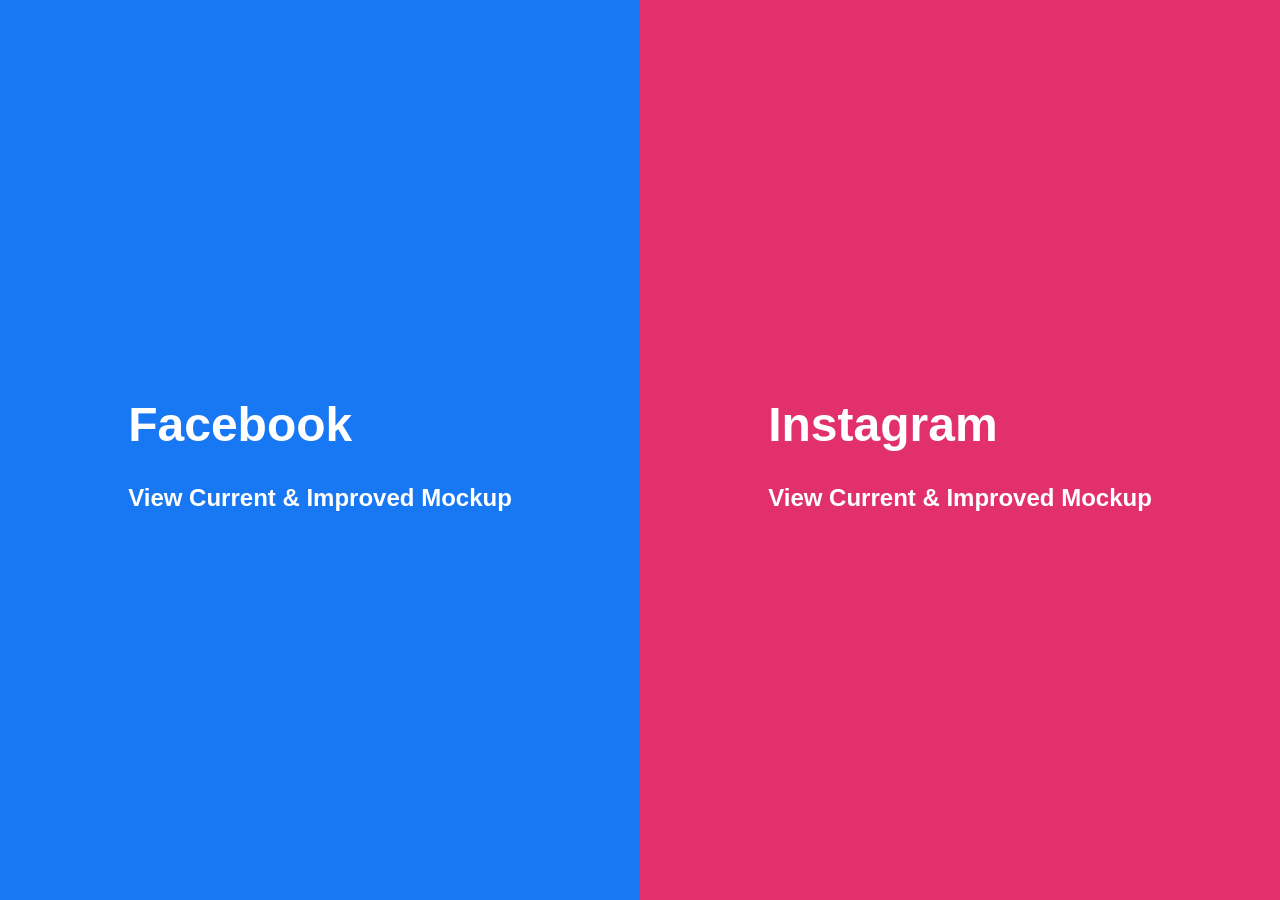
==== index.html @ d42c2d3c "Add files via upload" ====
<!DOCTYPE html>
<html lang="en">
<head>
<meta charset="UTF-8">
<title>Selby Social Media Mockup</title>
<link rel="stylesheet" href="css/style.css">
</head>

<body>

<div class="split-container">

    <a href="facebook.html" class="split facebook">
        <div>
            <h1>Facebook</h1>
            <p>View Current & Improved Mockup</p>
        </div>
    </a>

    <a href="instagram.html" class="split instagram">
        <div>
            <h1>Instagram</h1>
            <p>View Current & Improved Mockup</p>
        </div>
    </a>

</div>

</body>
</html>
---- css/style.css ----
body {
margin: 0;
font-family: Arial;
background: #f4f4f4;
}

/* SPLIT LANDING */
.split-container {
display: flex;
height: 100vh;
}

.split {
flex: 1;
display: flex;
align-items: center;
justify-content: center;
text-decoration: none;
color: white;
font-size: 24px;
font-weight: bold;
}

.facebook { background: #1877f2; }
.instagram { background: #e1306c; }

/* TOP BAR */
.topbar {
display: flex;
align-items: center;
justify-content: space-between;
padding: 15px;
background: #fff;
border-bottom: 1px solid #ddd;
}

/* PAGE */
.page {
padding: 20px;
}

.hidden {
display: none;
}

/* COVER */
.cover {
height: 200px;
display: flex;
align-items: center;
justify-content: center;
color: white;
font-size: 28px;
font-weight: bold;
}

.current-bg { background: #999; }
.improved-bg { background: #1877f2; }

/* POSTS */
.post {
background: white;
padding: 15px;
margin: 10px 0;
border-radius: 8px;
}

/* CTA */
.cta {
background: #1877f2;
color: white;
padding: 10px 15px;
border: none;
margin: 5px;
cursor: pointer;
}

.cta.secondary {
background: #555;
}

/* INSTAGRAM GRID */
.grid {
display: grid;
grid-template-columns: repeat(3, 1fr);
gap: 10px;
margin-top: 15px;
}

.box {
background: white;
padding: 30px;
text-align: center;
border-radius: 8px;
}

.box.improved {
background: #ffe3ec;
}

/* TOGGLE SWITCH */
.switch {
position: relative;
display: inline-block;
width: 50px;
height: 25px;
}

.switch input {
display: none;
}

.slider {
position: absolute;
cursor: pointer;
background-color: #ccc;
top: 0;
left: 0;
right: 0;
bottom: 0;
transition: .4s;
border-radius: 25px;
}

.slider:before {
position: absolute;
content: "";
height: 18px;
width: 18px;
left: 4px;
bottom: 3px;
background-color: white;
transition: .4s;
border-radius: 50%;
}

input:checked + .slider {
background-color: #1877f2;
}

input:checked + .slider:before {
transform: translateX(24px);
}
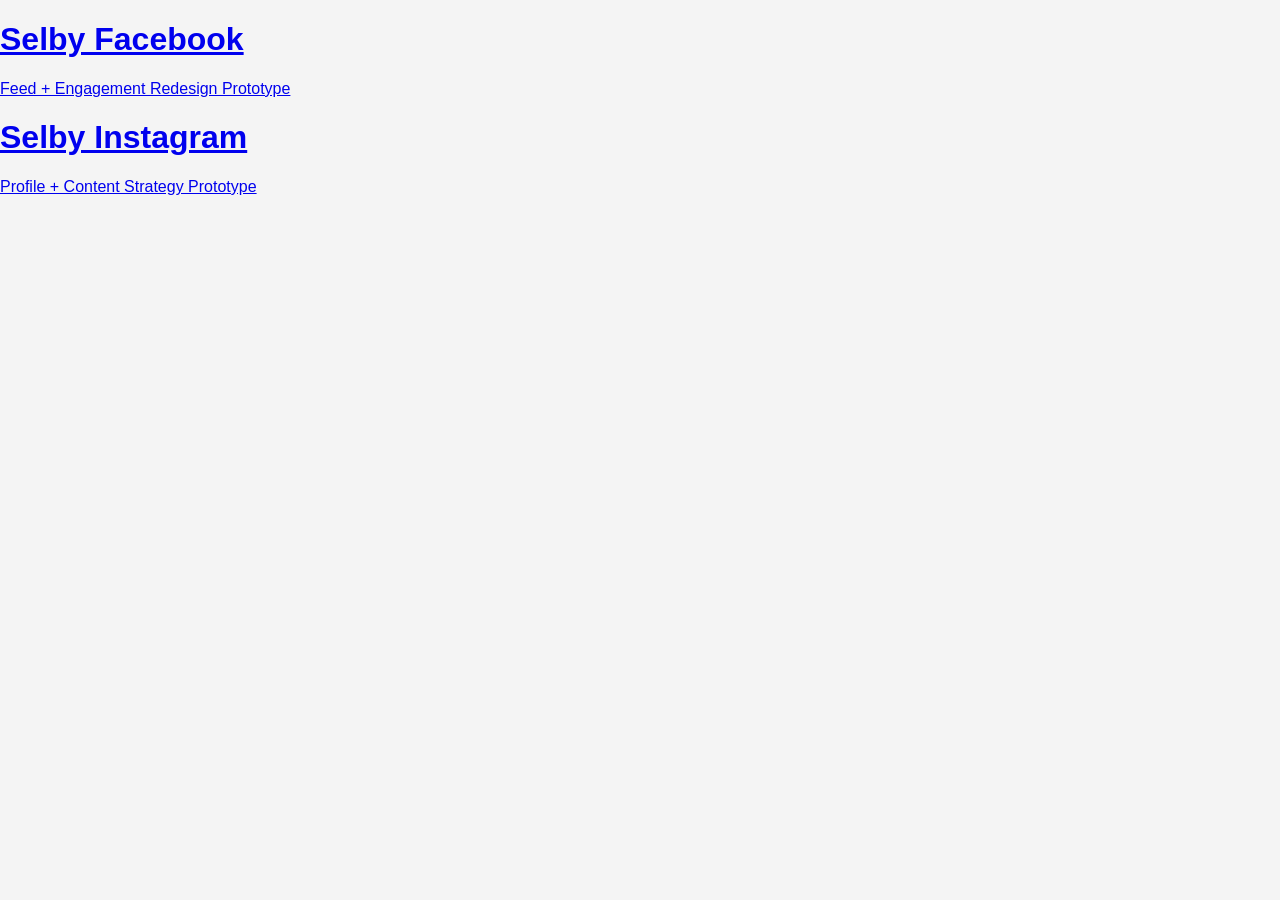
==== commit c1c57bf4: "Update index.html" ====
--- a/index.html
+++ b/index.html
@@ -2,29 +2,25 @@
 <html lang="en">
 <head>
 <meta charset="UTF-8">
-<title>Selby Social Media Mockup</title>
+<title>Selby Social Media Prototype</title>
 <link rel="stylesheet" href="css/style.css">
 </head>
 
 <body>
 
-<div class="split-container">
+<div class="landing">
 
-    <a href="facebook.html" class="split facebook">
-        <div>
-            <h1>Facebook</h1>
-            <p>View Current & Improved Mockup</p>
-        </div>
+    <a class="tile fb" href="facebook.html">
+        <h1>Selby Facebook</h1>
+        <p>Feed + Engagement Redesign Prototype</p>
     </a>
 
-    <a href="instagram.html" class="split instagram">
-        <div>
-            <h1>Instagram</h1>
-            <p>View Current & Improved Mockup</p>
-        </div>
+    <a class="tile ig" href="instagram.html">
+        <h1>Selby Instagram</h1>
+        <p>Profile + Content Strategy Prototype</p>
     </a>
 
 </div>
 
 </body>
-</html>+</html>
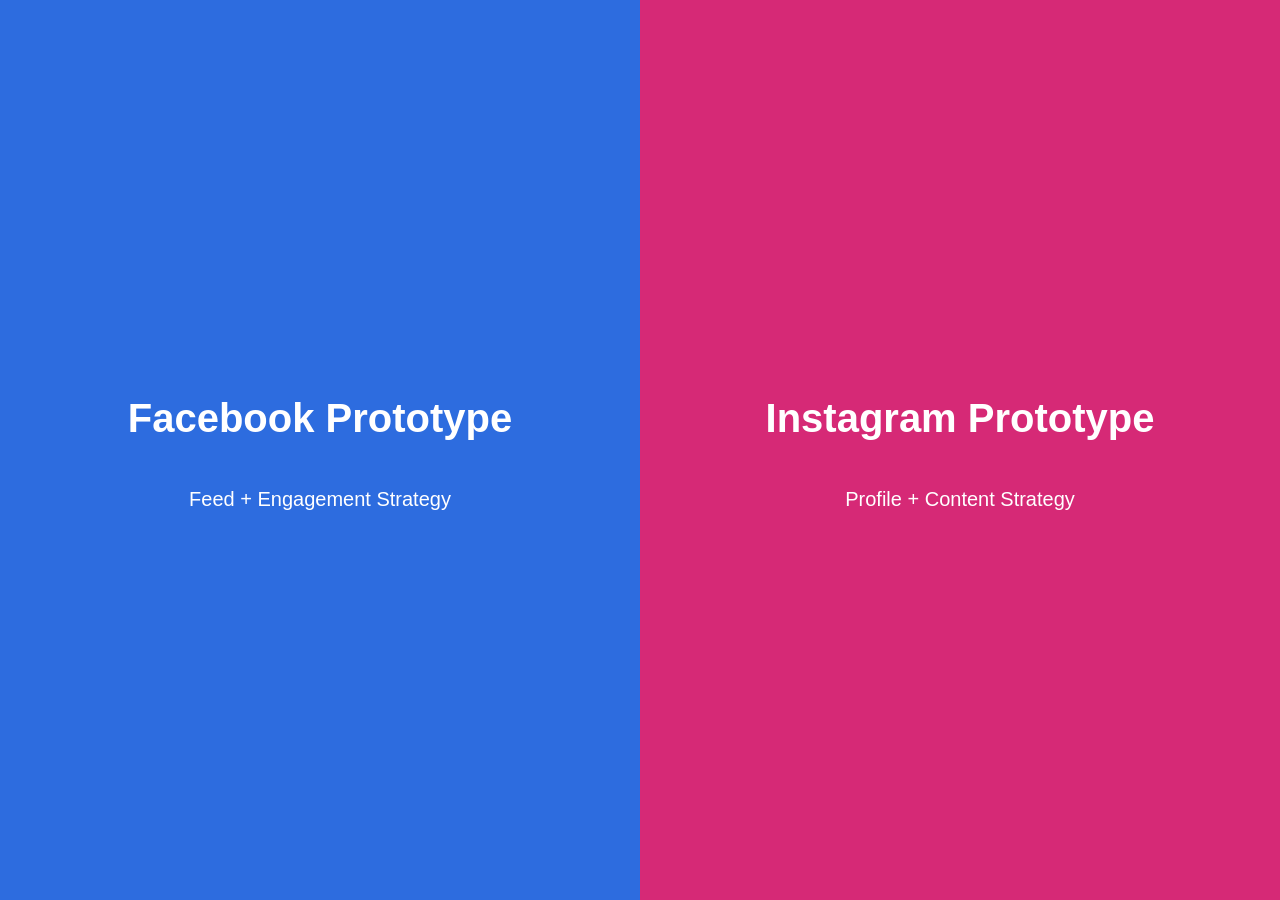
==== commit 629c5c8e: "Update index.html" ====
--- a/index.html
+++ b/index.html
@@ -10,14 +10,14 @@
 
 <div class="landing">
 
-    <a class="tile fb" href="facebook.html">
-        <h1>Selby Facebook</h1>
-        <p>Feed + Engagement Redesign Prototype</p>
+    <a href="facebook.html" class="tile fb">
+        <h1>Facebook Prototype</h1>
+        <p>Feed + Engagement Strategy</p>
     </a>
 
-    <a class="tile ig" href="instagram.html">
-        <h1>Selby Instagram</h1>
-        <p>Profile + Content Strategy Prototype</p>
+    <a href="instagram.html" class="tile ig">
+        <h1>Instagram Prototype</h1>
+        <p>Profile + Content Strategy</p>
     </a>
 
 </div>
--- a/css/style.css
+++ b/css/style.css
@@ -1,90 +1,147 @@
 body {
 margin: 0;
-font-family: Arial;
-background: #f4f4f4;
+font-family: Arial, sans-serif;
+background: #f4f6f9;
 }
 
-/* SPLIT LANDING */
-.split-container {
+/* LANDING */
+.landing {
 display: flex;
 height: 100vh;
 }
 
-.split {
+.tile {
 flex: 1;
 display: flex;
+flex-direction: column;
+justify-content: center;
 align-items: center;
-justify-content: center;
 text-decoration: none;
 color: white;
-font-size: 24px;
-font-weight: bold;
+font-size: 20px;
 }
 
-.facebook { background: #1877f2; }
-.instagram { background: #e1306c; }
+.fb { background: #2d6cdf; }
+.ig { background: #d62976; }
 
-/* TOP BAR */
+/* TOPBAR */
 .topbar {
 display: flex;
+justify-content: space-between;
 align-items: center;
-justify-content: space-between;
-padding: 15px;
-background: #fff;
+padding: 12px 16px;
+background: white;
 border-bottom: 1px solid #ddd;
 }
 
-/* PAGE */
-.page {
-padding: 20px;
+/* LAYOUT */
+.layout {
+display: flex;
+gap: 10px;
+padding: 10px;
 }
 
-.hidden {
-display: none;
+.sidebar {
+width: 220px;
 }
 
-/* COVER */
-.cover {
-height: 200px;
-display: flex;
-align-items: center;
-justify-content: center;
-color: white;
-font-size: 28px;
-font-weight: bold;
+.feed {
+flex: 1;
 }
 
-.current-bg { background: #999; }
-.improved-bg { background: #1877f2; }
+.card {
+background: white;
+padding: 10px;
+margin-bottom: 10px;
+border-radius: 8px;
+}
+
+.nav p {
+padding: 6px 0;
+}
 
 /* POSTS */
 .post {
 background: white;
-padding: 15px;
-margin: 10px 0;
+padding: 12px;
+margin-bottom: 10px;
 border-radius: 8px;
 }
 
-/* CTA */
-.cta {
-background: #1877f2;
-color: white;
-padding: 10px 15px;
-border: none;
-margin: 5px;
-cursor: pointer;
+.postbox {
+height: 120px;
+background: #ddd;
+margin: 10px 0;
+display: flex;
+align-items: center;
+justify-content: center;
 }
 
-.cta.secondary {
-background: #555;
+.actions {
+font-size: 14px;
+color: gray;
 }
 
-/* INSTAGRAM GRID */
+.strong {
+color: #2d6cdf;
+font-weight: bold;
+}
+
+/* IG */
+.profile {
+max-width: 700px;
+margin: auto;
+padding: 20px;
+}
+
+.header {
+display: flex;
+gap: 15px;
+align-items: center;
+}
+
+.avatar {
+width: 70px;
+height: 70px;
+background: #ccc;
+border-radius: 50%;
+}
+
+.stats {
+display: flex;
+justify-content: space-around;
+margin: 15px 0;
+}
+
+.cta {
+background: #2d6cdf;
+color: white;
+border: none;
+padding: 10px;
+margin-bottom: 10px;
+}
+
+.stories {
+display: flex;
+gap: 10px;
+margin-bottom: 10px;
+}
+
+.stories div {
+width: 60px;
+height: 60px;
+border-radius: 50%;
+background: #ddd;
+display: flex;
+align-items: center;
+justify-content: center;
+font-size: 12px;
+}
+
 .grid {
 display: grid;
-grid-template-columns: repeat(3, 1fr);
+grid-template-columns: repeat(2, 1fr);
 gap: 10px;
-margin-top: 15px;
 }
 
 .box {
@@ -94,50 +151,40 @@
 border-radius: 8px;
 }
 
-.box.improved {
-background: #ffe3ec;
+.strong {
+background: #e7f0ff;
 }
 
-/* TOGGLE SWITCH */
-.switch {
-position: relative;
-display: inline-block;
-width: 50px;
-height: 25px;
-}
-
-.switch input {
+/* TOGGLE */
+.hidden {
 display: none;
 }
 
-.slider {
-position: absolute;
-cursor: pointer;
-background-color: #ccc;
-top: 0;
-left: 0;
-right: 0;
-bottom: 0;
-transition: .4s;
-border-radius: 25px;
+.toggle input {
+display: none;
 }
 
-.slider:before {
-position: absolute;
-content: "";
-height: 18px;
-width: 18px;
-left: 4px;
-bottom: 3px;
-background-color: white;
-transition: .4s;
-border-radius: 50%;
+.toggle span {
+width: 40px;
+height: 20px;
+background: #ccc;
+display: inline-block;
+border-radius: 20px;
+position: relative;
 }
 
-input:checked + .slider {
-background-color: #1877f2;
+.toggle span::after {
+content: "";
+width: 16px;
+height: 16px;
+background: white;
+position: absolute;
+top: 2px;
+left: 2px;
+border-radius: 50%;
+transition: 0.3s;
 }
 
-input:checked + .slider:before {
-transform: translateX(24px);
-}+.toggle input:checked + span::after {
+transform: translateX(20px);
+}
